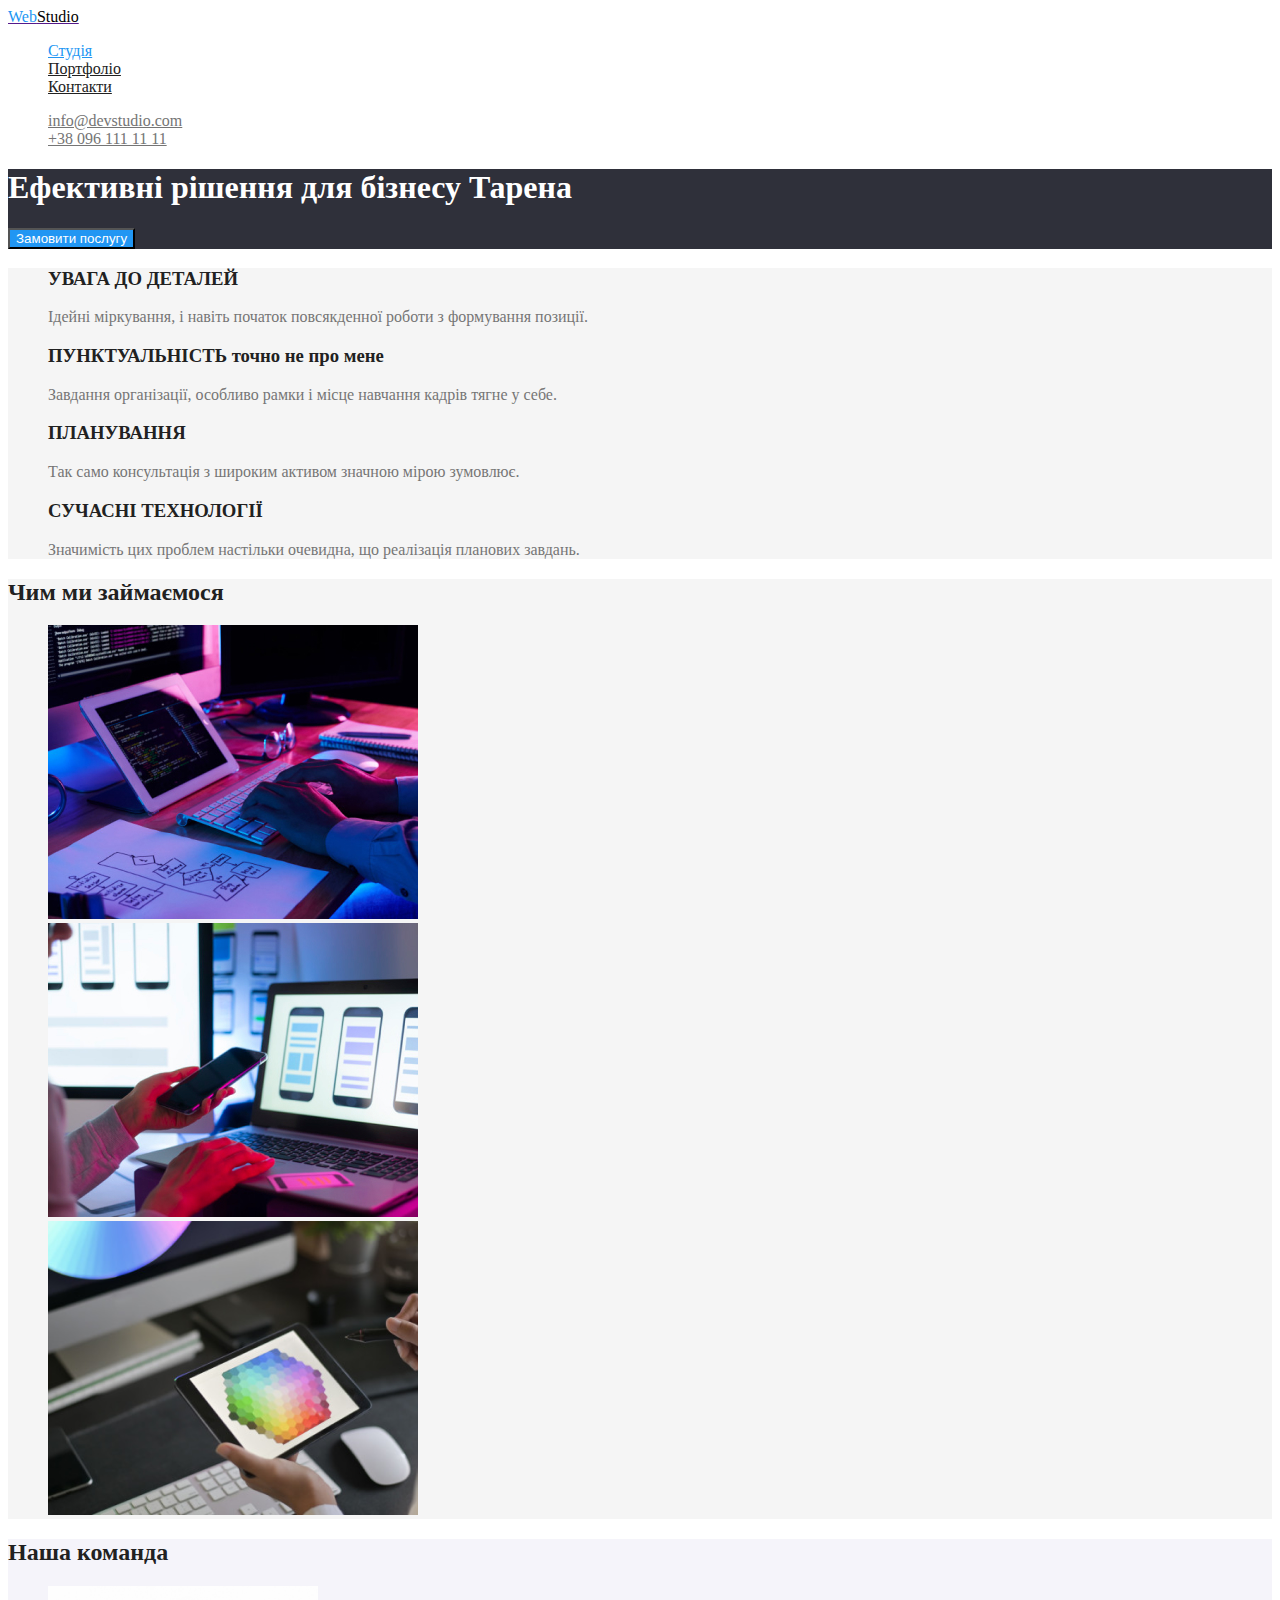
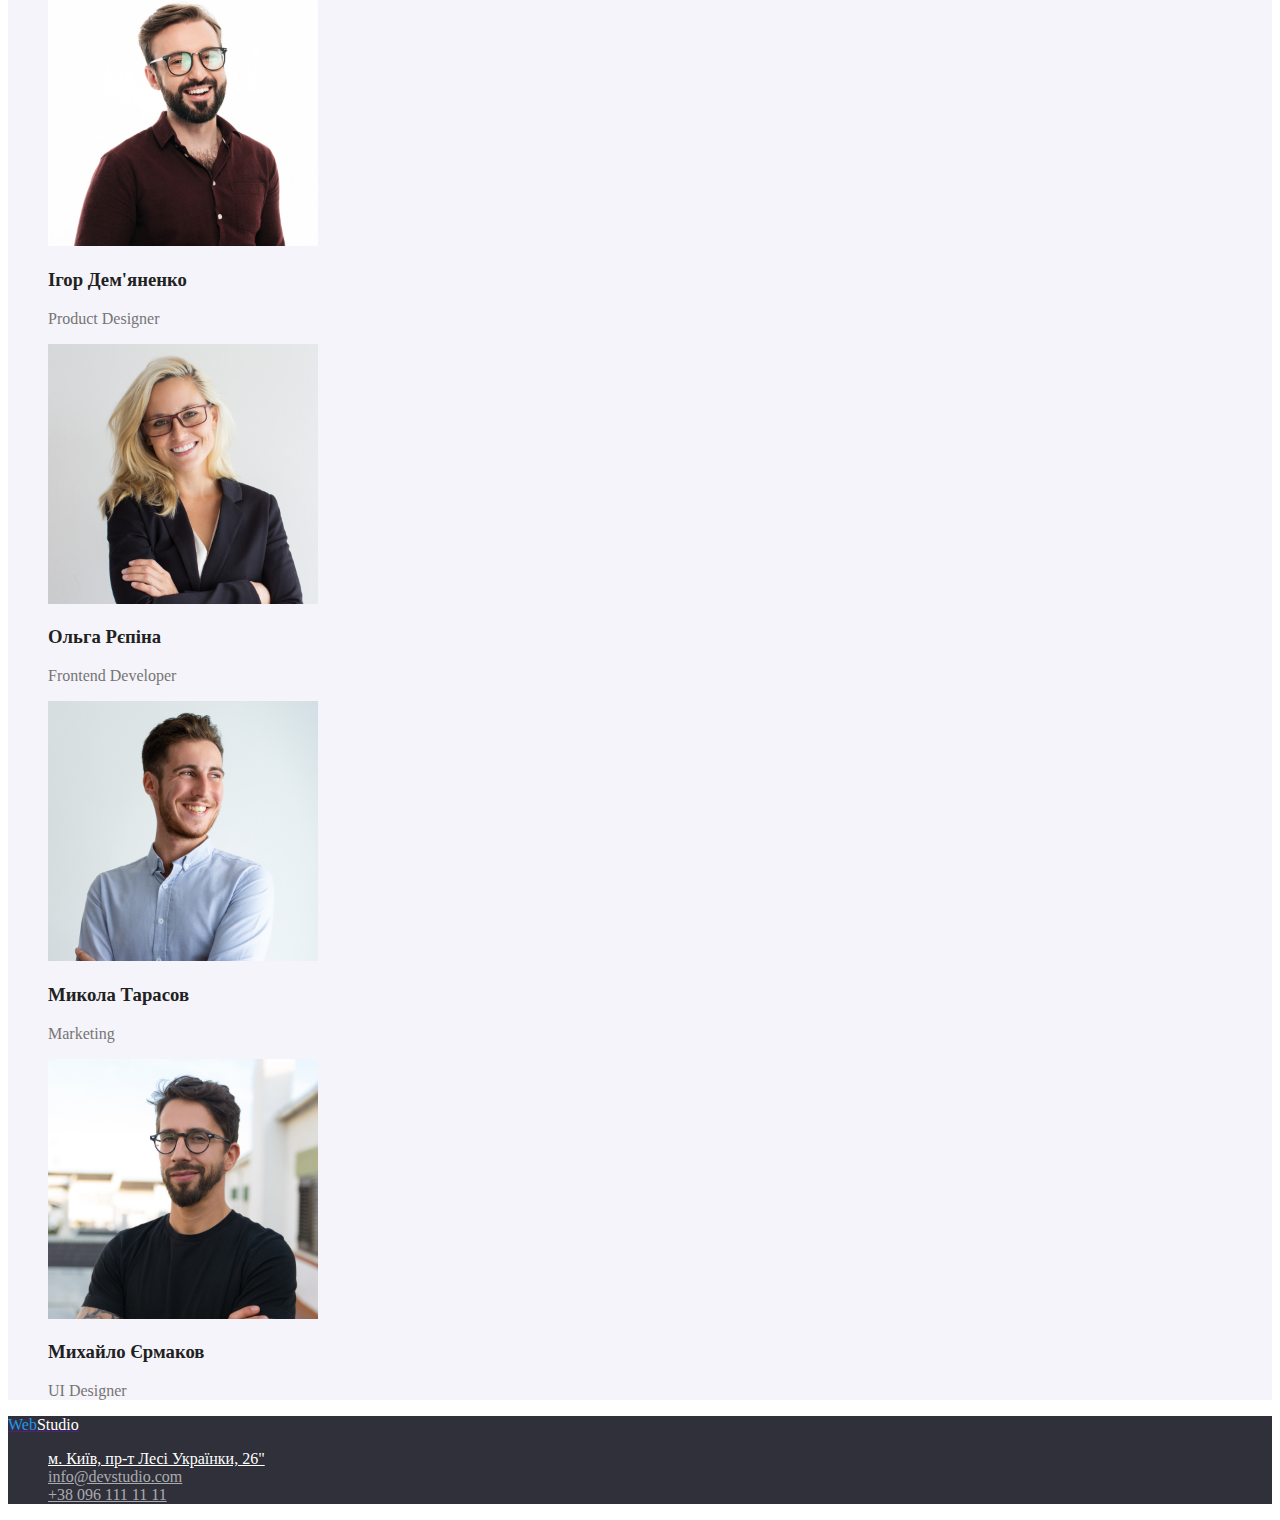
==== index.html @ 0e962ab5 "Цвет" ====
<!DOCTYPE html>
<html lang="en">

<head>
    <meta charset="UTF-8">
    <meta http-equiv="X-UA-Compatible" content="IE=edge">
    <meta name="viewport" content="width=device-width, initial-scale=1.0">
    <title>Document</title>
    <link rel="stylesheet" href="./css/styles.css">
</head>

<body>
    <header>
        <nav>
            <a href="" class="logo"><span class="text">Web</span><span class="text-1">Studio</span> </a>

            <ul class="site-nav list">
                <li><a href="" class="link current">Студія</a></li>
                <li><a href="./portfolio.html" class="link">Портфоліо</a></li>
                <li><a href="" class="link">Контакти</a></li>
            </ul>
        </nav>

        <ul class="contacts list">
            <li><a href="mailto:info@devstudio.com" class="link-1">info@devstudio.com</a></li>
            <li><a href="tel:+380961111111" class="link-1">+38 096 111 11 11</a></li>
        </ul>
    </header>

    <main>
        <section class="hero">
            <h1 class="hero-title">Ефективні рішення для бізнесу Тарена</h1>
            <button type="button" class="button primary">Замовити послугу</button>
        </section> 

        <section class="section">
            <ul>
                <li>
                    <h3>УВАГА ДО ДЕТАЛЕЙ</h3>
                    <p>Ідейні міркування, і навіть початок повсякденної роботи з формування позиції.</p>
                </li>

                <li>
                    <h3>ПУНКТУАЛЬНІСТЬ точно не про мене</h3>
                    <p>Завдання організації, особливо рамки і місце навчання кадрів тягне у себе.</p>
                </li>

                <li>
                    <h3>ПЛАНУВАННЯ</h3>
                    <p>Так само консультація з широким активом значною мірою зумовлює.</p>
                </li>

                <li>
                    <h3>СУЧАСНІ ТЕХНОЛОГІЇ</h3>
                    <p>Значимість цих проблем настільки очевидна, що реалізація планових завдань.</p>
                </li>
            </ul>
        </section>

        <section class="section">

            <h2>Чим ми займаємося</h2>

            <ul>
                <li>
                    <img src="images/picture1.jpg" alt="компьютер" width="370">
                </li>
                <li>
                    <img src="images/picture2.jpg" alt="телефон" width="370">
                </li>
                <li>
                    <img src="images/picture3.jpg" alt="планшет" width="370">
                </li>
            </ul>

        </section>

        <section class="section-1">
            <h2>Наша команда</h2>
            <ul>
                <li>
                    <img src="images/photo1.jpg" alt="фото Ігор" width="270">
                    <h3>Ігор Дем'яненко</h3>
                    <p>Product Designer</p>

                </li>

                <li>
                    <img src="images/photo2.jpg" alt="фото Ольга" width="270">
                    <h3>Ольга Рєпіна</h3>
                    <p>Frontend Developer</p>

                </li>

                <li>
                    <img src="images/photo3.jpg" alt="фото Микола" width="270">
                    <h3 class="section-title">Микола Тарасов</h3>
                    <p>Marketing</p>

                </li>

                <li>
                    <img src="images/photo4.jpg" alt="фото Миххайло" width="270">
                    <h3>Михайло Єрмаков</h3>
                    <p>UI Designer</p>

                </li>


            </ul>
        </section>
    </main>

    <footer class="footer">
        <a href="" class="logo"><span class="text">Web</span><span class="text-2">Studio</span> </a>
        <ul class="contacts list">
            <li><a href="" class="link-2">м. Київ, пр-т Лесі Українки, 26"</a></li>
            <li><a href="mailto:info@devstudio.com" class="link-3">info@devstudio.com</a></li>
            <li><a href="tel:+380961111111" class="link-3">+38 096 111 11 11</a></li>
        </ul>
    </footer>
</body>

</html>
---- css/styles.css ----
:root{
    --primery-text-color:#757575;
    --title-text-color:#212121;
    --accent-color:#2196F3;
    --primary-white-color:#FFFFFF;
}

body{
    color:var(--primery-text-color);
    background-color: var(--primary-white-color);
}
ul{
    list-style: none;
}
.text{
    color: var(--accent-color);
}
.text-1{
    color: #000000;
}
.text-2{
    color: var(--primary-white-color);
}
/* site-nav */
.site-nav{
    color: var(--title-text-color);
}
.site-nav .link:hover,
.site-nav .link:focus,
.contacts .link-1:hover,
.contacts .link-1:focus,
.contacts .link:hover,
.contacts .link:focus,
.contacts .link-2:hover,
.contacts .link-2:focus,
.contacts .link-3:hover,
.contacts .link-3:focus {
    color: var(--accent-color);
}
.link{
    color: var(--title-text-color);
}
.link-1{
    color:var(--primary-text-color);
}
.link-2{
    color: #FFFFFF;
}
.link-3{
    color: rgba(255, 255, 255, 0.6);
}
.site-nav .link.current{
    color: var(--accent-color);
}

/* section */
.section{
    background-color: #F5F5F5;
}
.section-1{
    background-color: #F5F4FA;
}
/* hero */
.hero, .footer{
    background-color: #2F303A;
}
.hero-title{
    color: #FFFFFF;
}

h2,h3{
    color:var(--title-text-color);
}
.adress{
    color: #FFFFFF;
}
/* Button */
.button{
    color: var(--primary-text-color);
    background-color: var(--primary-white-color);
}

.button.primary{
    background-color: var(--accent-color);
    color: var(--primary-white-color);
}
.button.secondary{
    background-color: #F5F4FA;
    color: var(--title-text-color);
}
.button.secondary:hover,
.button.secondary:focus{
    color: var(--primary-white-color);
    background-color: var(--accent-color);
}





/* цвет основного текста  #757575 */
/* цвет вторичного текста #212121 */
/* белый #FFFFFF */
/* акцент #2196F3 */
/* вторичный цвет фона #F5F4FA */
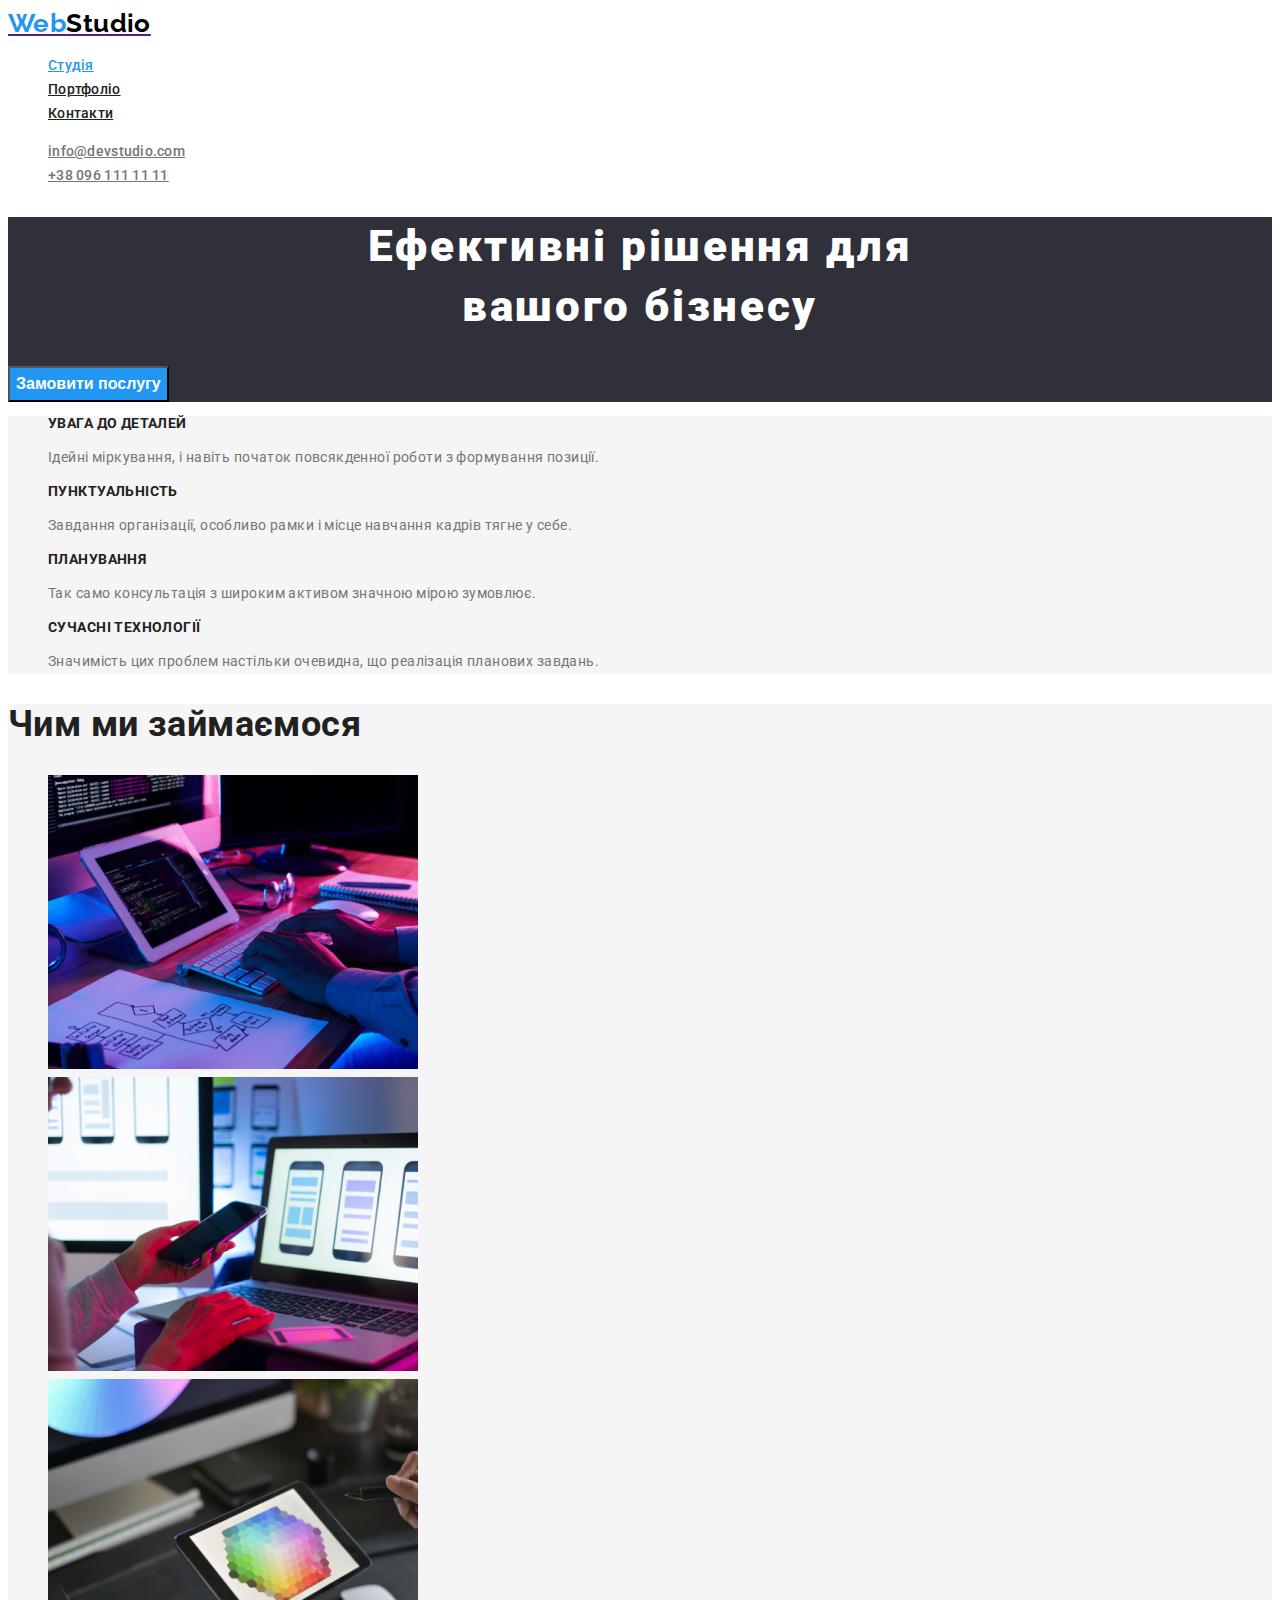
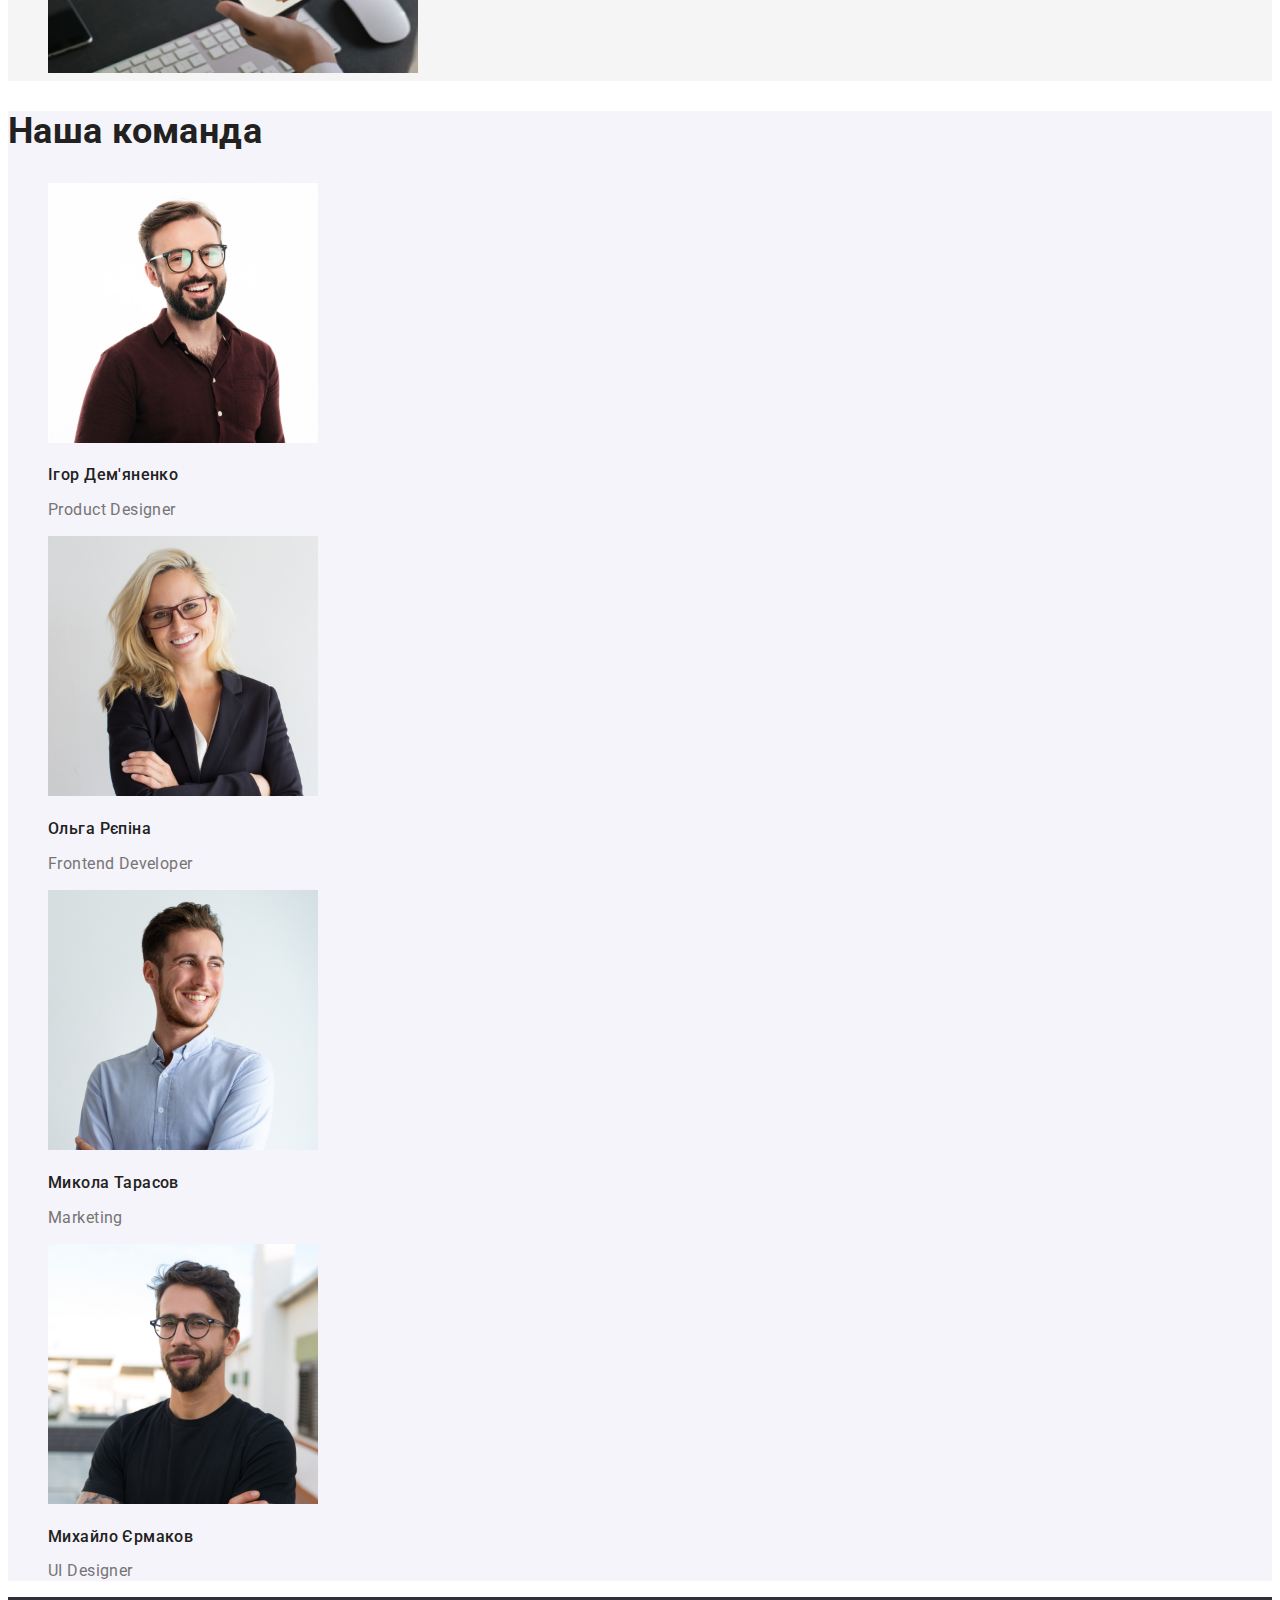
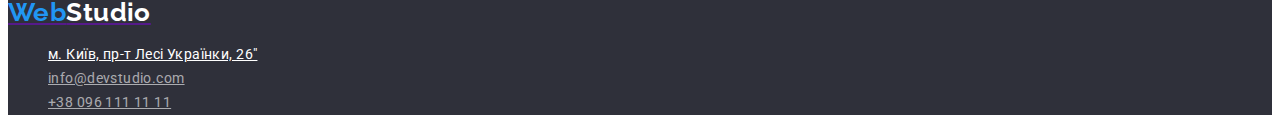
==== commit 8678392d: "Шрифты" ====
--- a/index.html
+++ b/index.html
@@ -5,7 +5,10 @@
     <meta charset="UTF-8">
     <meta http-equiv="X-UA-Compatible" content="IE=edge">
     <meta name="viewport" content="width=device-width, initial-scale=1.0">
-    <title>Document</title>
+    <title>Studio</title>
+    <link
+        href="https://fonts.googleapis.com/css2?family=Montserrat:ital,wght@0,700;1,400&family=Raleway:wght@700&family=Roboto:wght@400;500;700;900&display=swap"
+        rel="stylesheet">
     <link rel="stylesheet" href="./css/styles.css">
 </head>
 
@@ -29,29 +32,29 @@
 
     <main>
         <section class="hero">
-            <h1 class="hero-title">Ефективні рішення для бізнесу Тарена</h1>
+            <h1 class="hero-title">Ефективні рішення для <br> вашого бізнесу</h1>
             <button type="button" class="button primary">Замовити послугу</button>
         </section> 
 
         <section class="section">
-            <ul>
+            <ul class="feature-list">
                 <li>
-                    <h3>УВАГА ДО ДЕТАЛЕЙ</h3>
+                    <h3 class="title">УВАГА ДО ДЕТАЛЕЙ</h3>
                     <p>Ідейні міркування, і навіть початок повсякденної роботи з формування позиції.</p>
                 </li>
 
                 <li>
-                    <h3>ПУНКТУАЛЬНІСТЬ точно не про мене</h3>
+                    <h3 class="title">ПУНКТУАЛЬНІСТЬ</h3>
                     <p>Завдання організації, особливо рамки і місце навчання кадрів тягне у себе.</p>
                 </li>
 
                 <li>
-                    <h3>ПЛАНУВАННЯ</h3>
+                    <h3 class="title">ПЛАНУВАННЯ</h3>
                     <p>Так само консультація з широким активом значною мірою зумовлює.</p>
                 </li>
 
                 <li>
-                    <h3>СУЧАСНІ ТЕХНОЛОГІЇ</h3>
+                    <h3 class="title">СУЧАСНІ ТЕХНОЛОГІЇ</h3>
                     <p>Значимість цих проблем настільки очевидна, що реалізація планових завдань.</p>
                 </li>
             </ul>
@@ -59,7 +62,7 @@
 
         <section class="section">
 
-            <h2>Чим ми займаємося</h2>
+            <h2 class="section-title">Чим ми займаємося</h2>
 
             <ul>
                 <li>
@@ -76,33 +79,33 @@
         </section>
 
         <section class="section-1">
-            <h2>Наша команда</h2>
-            <ul>
+            <h2 class="section-title">Наша команда</h2>
+            <ul class="feature-list">
                 <li>
                     <img src="images/photo1.jpg" alt="фото Ігор" width="270">
-                    <h3>Ігор Дем'яненко</h3>
-                    <p>Product Designer</p>
+                    <h3 class="title-1">Ігор Дем'яненко</h3>
+                    <p class="text-3">Product Designer</p>
 
                 </li>
 
                 <li>
                     <img src="images/photo2.jpg" alt="фото Ольга" width="270">
-                    <h3>Ольга Рєпіна</h3>
-                    <p>Frontend Developer</p>
+                    <h3 class="title-1">Ольга Рєпіна</h3>
+                    <p class="text-3">Frontend Developer</p>
 
                 </li>
 
                 <li>
                     <img src="images/photo3.jpg" alt="фото Микола" width="270">
-                    <h3 class="section-title">Микола Тарасов</h3>
-                    <p>Marketing</p>
+                    <h3 class="title-1">Микола Тарасов</h3>
+                    <p class="text-3">Marketing</p>
 
                 </li>
 
                 <li>
                     <img src="images/photo4.jpg" alt="фото Миххайло" width="270">
-                    <h3>Михайло Єрмаков</h3>
-                    <p>UI Designer</p>
+                    <h3 class="title-1">Михайло Єрмаков</h3>
+                    <p class="text-3">UI Designer</p>
 
                 </li>
 
--- a/css/styles.css
+++ b/css/styles.css
@@ -8,7 +8,17 @@
 body{
     color:var(--primery-text-color);
     background-color: var(--primary-white-color);
+    font-family: Roboto, sans-serif;
+    letter-spacing: 0.03em;
+    font-size: 14px;
+    line-height: 1.71;
 }
+.logo{
+    font-family: Raleway;
+    font-weight: 700;
+    font-size: 26px;
+    line-height: 1.19;
+        }
 ul{
     list-style: none;
 }
@@ -22,9 +32,25 @@
     color: var(--primary-white-color);
 }
 /* site-nav */
-.site-nav{
+.site-nav .link{
     color: var(--title-text-color);
+    font-weight: 500;
+        font-size: 14px;
+        line-height: 1.14;
+        letter-spacing: 0.02em;
+       
 }
+.contacts .link-1{
+    font-weight: 500;
+        font-size: 14px;
+        line-height: 1.14;
+        letter-spacing: 0.02em;
+}
+.contacts .link-2, .link-3{
+    font-size: 14px;
+        line-height: 1.71;
+}
+
 .site-nav .link:hover,
 .site-nav .link:focus,
 .contacts .link-1:hover,
@@ -60,17 +86,52 @@
 .section-1{
     background-color: #F5F4FA;
 }
+.section-title{
+        font-weight: 700;
+        font-size: 36px;
+        line-height: 1.16;
+}
+.feature-list .title{
+            font-weight: 700;
+            font-size: 14px;
+            line-height: 1.14;
+}
+.feature-list .title-1{
+        font-weight: 500;
+        font-size: 16px;
+        line-height: 1.18;
+}
+.feature-list .text-3{
+        font-size: 16px;
+        line-height: 1.18;
+}
+.feature-list .title-2{
+        font-weight: 700;
+        font-size: 18px;
+        line-height: 2;
+        letter-spacing: 0.06em;
+}
+.feature-list .text-4{
+        font-size: 16px;
+        line-height: 1.87;
+}
 /* hero */
 .hero, .footer{
     background-color: #2F303A;
 }
 .hero-title{
     color: #FFFFFF;
-}
+    font-weight: 900;
+        font-size: 44px;
+        line-height: 1.36;
+        text-align: center;
+        letter-spacing: 0.06em;
+        }
 
 h2,h3{
     color:var(--title-text-color);
 }
+
 .adress{
     color: #FFFFFF;
 }
@@ -78,11 +139,21 @@
 .button{
     color: var(--primary-text-color);
     background-color: var(--primary-white-color);
+    cursor: pointer;
+        font-weight: 700;
+        font-size: 16px;
+        line-height: 1.87;
+}
+.feature-list .button.secondary{
+        font-weight: 500;
+        font-size: 16px;
+        line-height: 1.62;
 }
 
 .button.primary{
     background-color: var(--accent-color);
     color: var(--primary-white-color);
+    
 }
 .button.secondary{
     background-color: #F5F4FA;
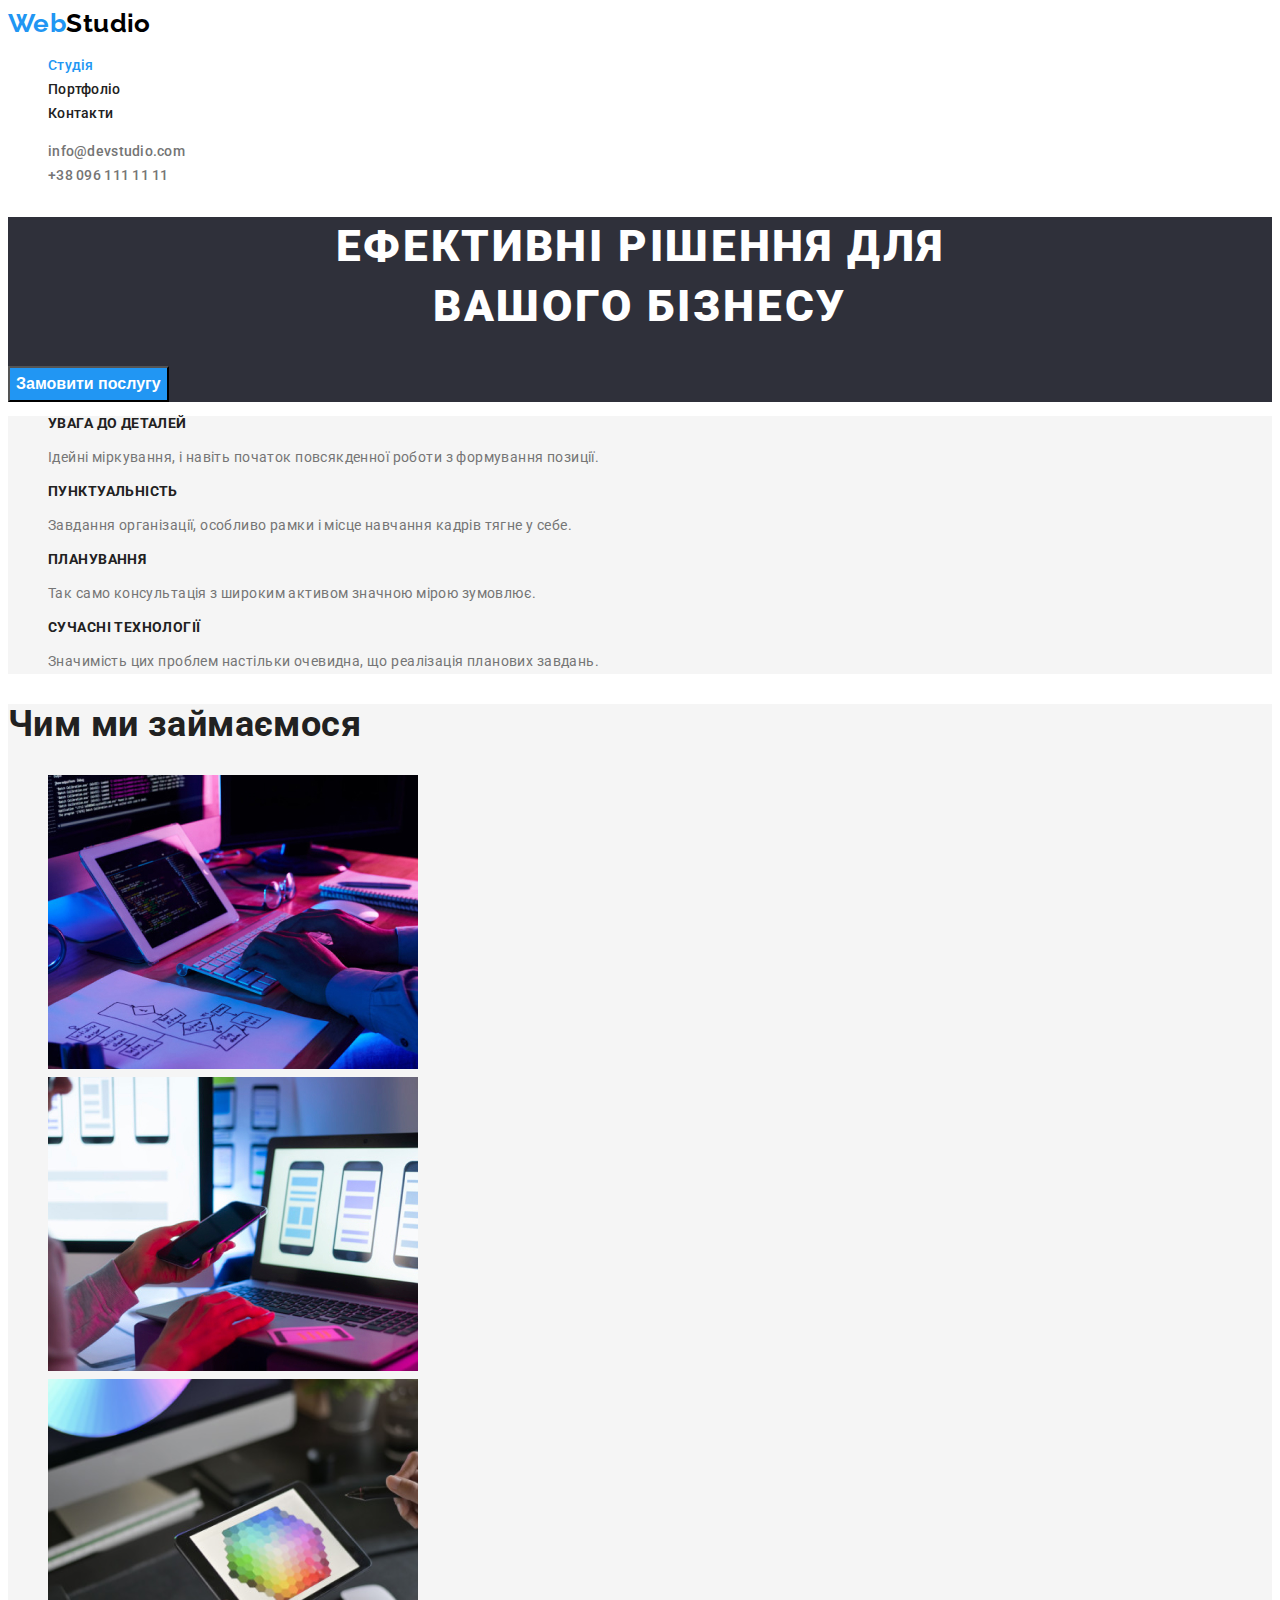
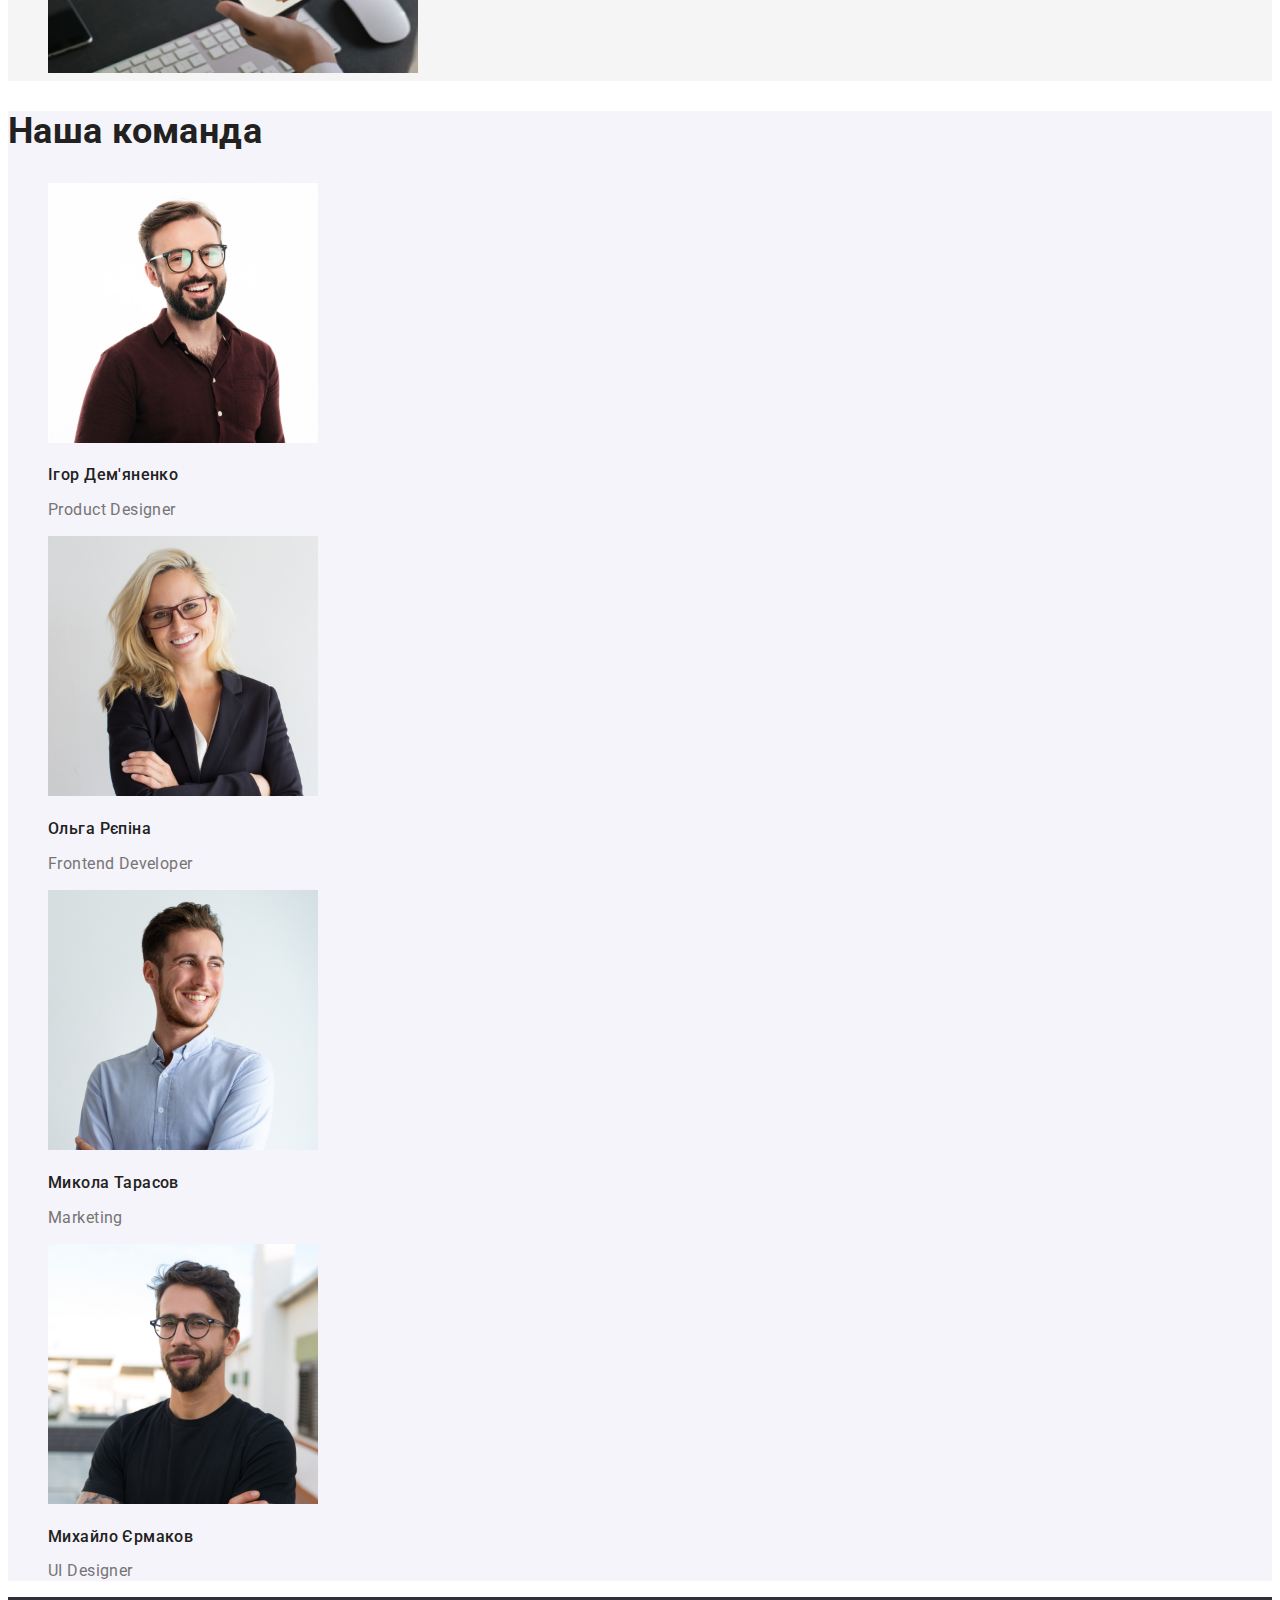
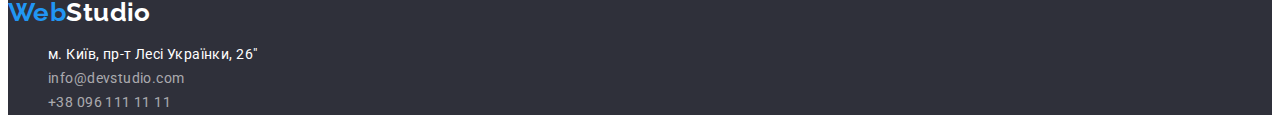
==== commit f8d29835: "ДЗ 2 исправления" ====
--- a/index.html
+++ b/index.html
@@ -15,7 +15,7 @@
 <body>
     <header>
         <nav>
-            <a href="" class="logo"><span class="text">Web</span><span class="text-1">Studio</span> </a>
+            <a href="./index.html" class="logo"><span class="text">Web</span><span class="text-1">Studio</span> </a>
 
             <ul class="site-nav list">
                 <li><a href="" class="link current">Студія</a></li>
--- a/css/styles.css
+++ b/css/styles.css
@@ -12,6 +12,12 @@
     letter-spacing: 0.03em;
     font-size: 14px;
     line-height: 1.71;
+}
+h1 {
+    text-transform: uppercase;
+}
+a{
+    text-decoration: none;
 }
 .logo{
     font-family: Raleway;
@@ -83,8 +89,14 @@
 .section{
     background-color: #F5F5F5;
 }
+.section .section-title{
+    color: var(--title-text-color);
+}
 .section-1{
     background-color: #F5F4FA;
+}
+.section-1 .section-title{
+    color: var(--title-text-color);
 }
 .section-title{
         font-weight: 700;
@@ -92,11 +104,13 @@
         line-height: 1.16;
 }
 .feature-list .title{
+            color: var(--title-text-color);
             font-weight: 700;
             font-size: 14px;
             line-height: 1.14;
 }
 .feature-list .title-1{
+        color: var(--title-text-color);
         font-weight: 500;
         font-size: 16px;
         line-height: 1.18;
@@ -106,6 +120,7 @@
         line-height: 1.18;
 }
 .feature-list .title-2{
+        color: var(--title-text-color);
         font-weight: 700;
         font-size: 18px;
         line-height: 2;
@@ -128,9 +143,7 @@
         letter-spacing: 0.06em;
         }
 
-h2,h3{
-    color:var(--title-text-color);
-}
+
 
 .adress{
     color: #FFFFFF;
@@ -169,6 +182,7 @@
 
 
 
+
 /* цвет основного текста  #757575 */
 /* цвет вторичного текста #212121 */
 /* белый #FFFFFF */
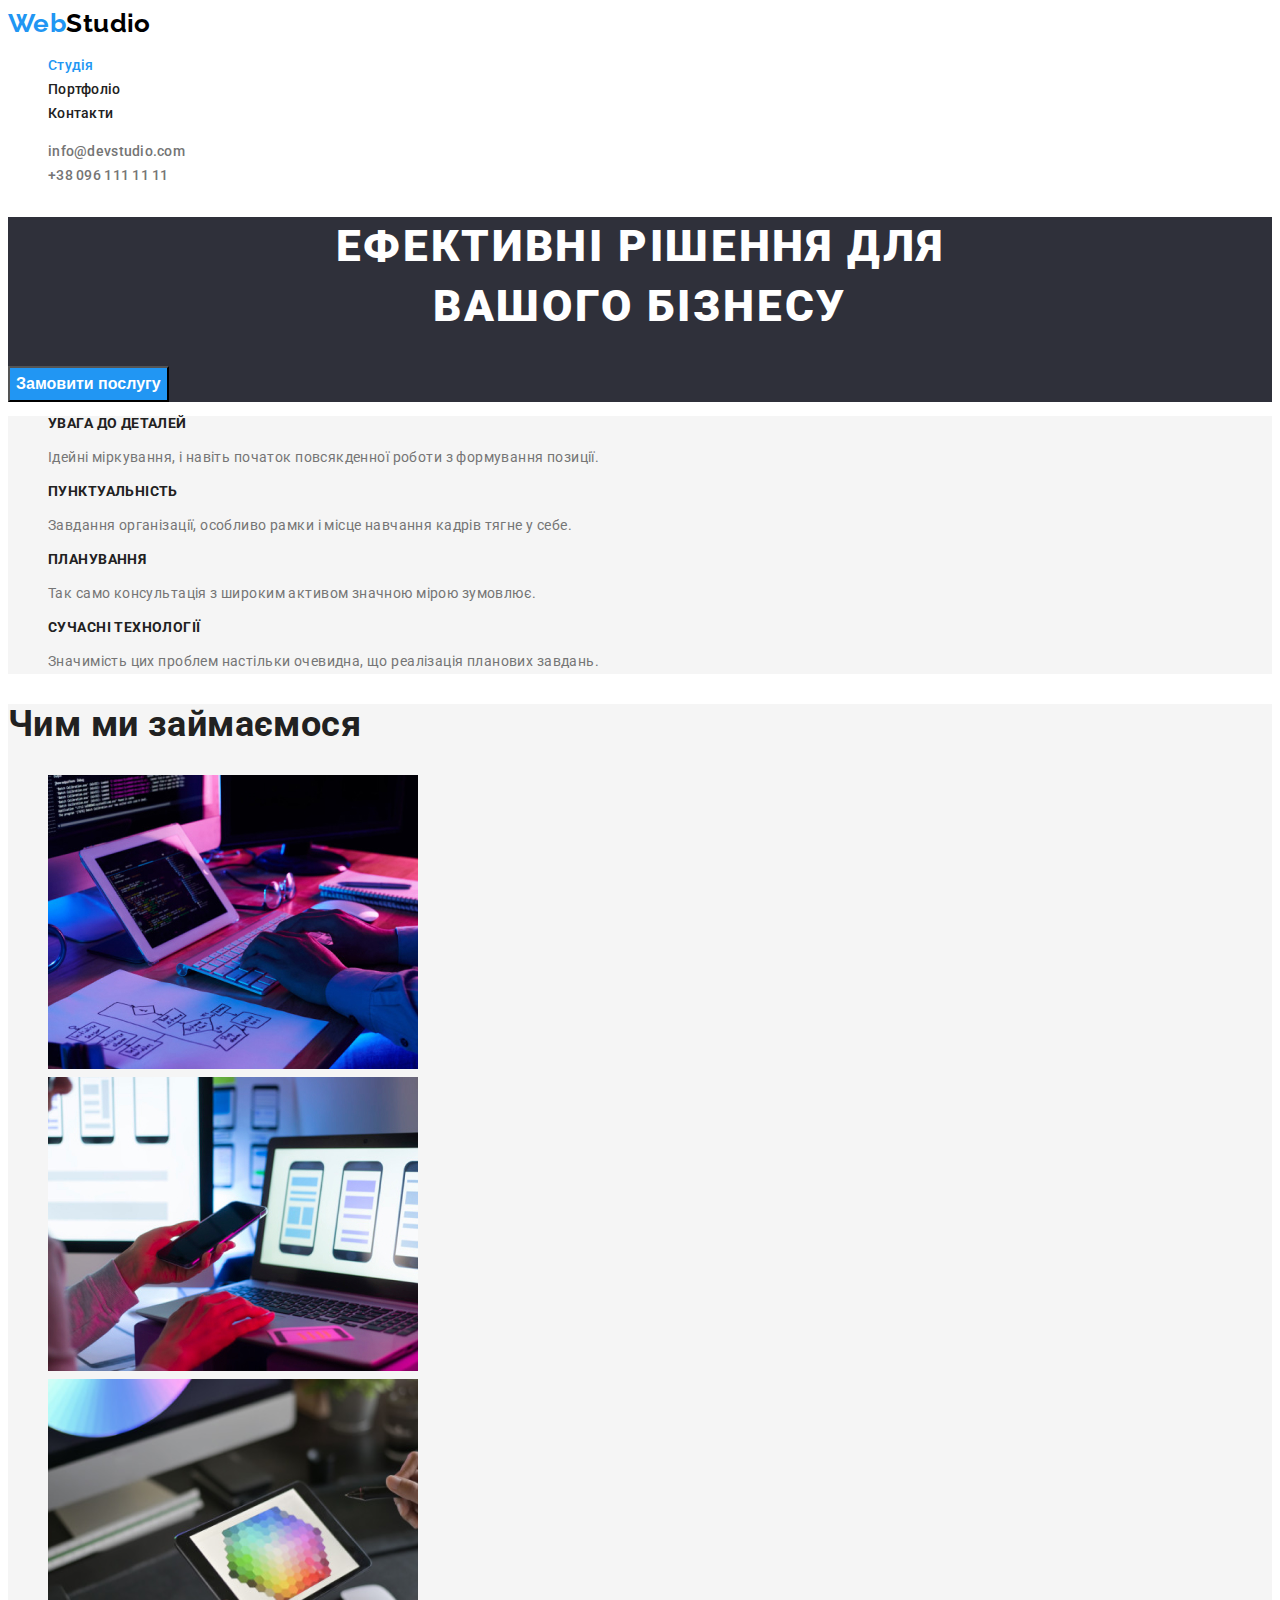
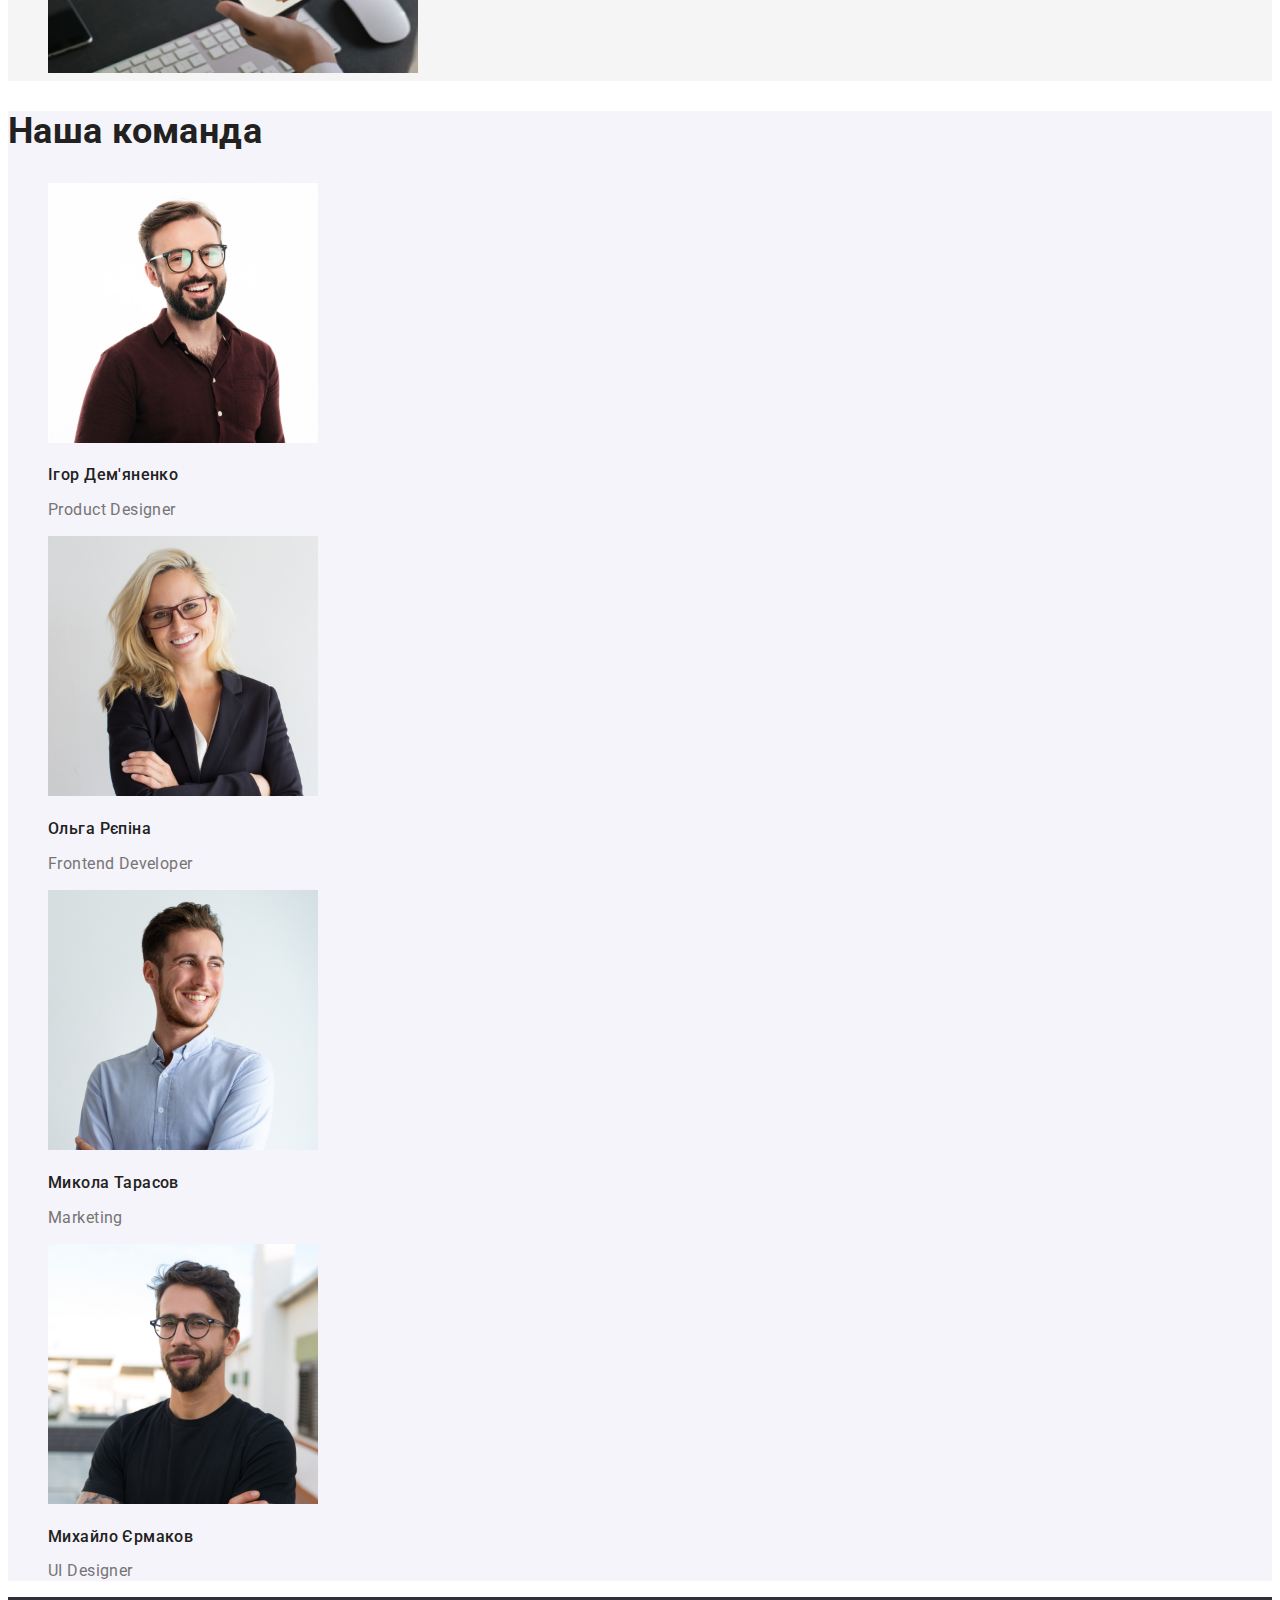
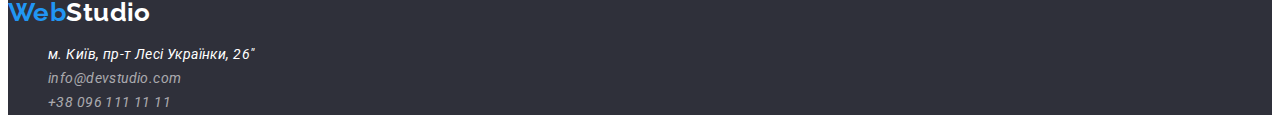
==== commit e1c93780: "Изменил язык документа и добавил тег adress" ====
--- a/index.html
+++ b/index.html
@@ -1,5 +1,5 @@
 <!DOCTYPE html>
-<html lang="en">
+<html lang="uk">
 
 <head>
     <meta charset="UTF-8">
@@ -113,14 +113,15 @@
             </ul>
         </section>
     </main>
-
     <footer class="footer">
-        <a href="" class="logo"><span class="text">Web</span><span class="text-2">Studio</span> </a>
-        <ul class="contacts list">
-            <li><a href="" class="link-2">м. Київ, пр-т Лесі Українки, 26"</a></li>
-            <li><a href="mailto:info@devstudio.com" class="link-3">info@devstudio.com</a></li>
-            <li><a href="tel:+380961111111" class="link-3">+38 096 111 11 11</a></li>
-        </ul>
+        <a href="./index.html" class="logo"><span class="text">Web</span><span class="text-2">Studio</span> </a>
+        <address>
+            <ul class="contacts list">
+                <li><a href="" class="link-2">м. Київ, пр-т Лесі Українки, 26"</a></li>
+                <li><a href="mailto:info@devstudio.com" class="link-3">info@devstudio.com</a></li>
+                <li><a href="tel:+380961111111" class="link-3">+38 096 111 11 11</a></li>
+            </ul>
+        </address>    
     </footer>
 </body>
 
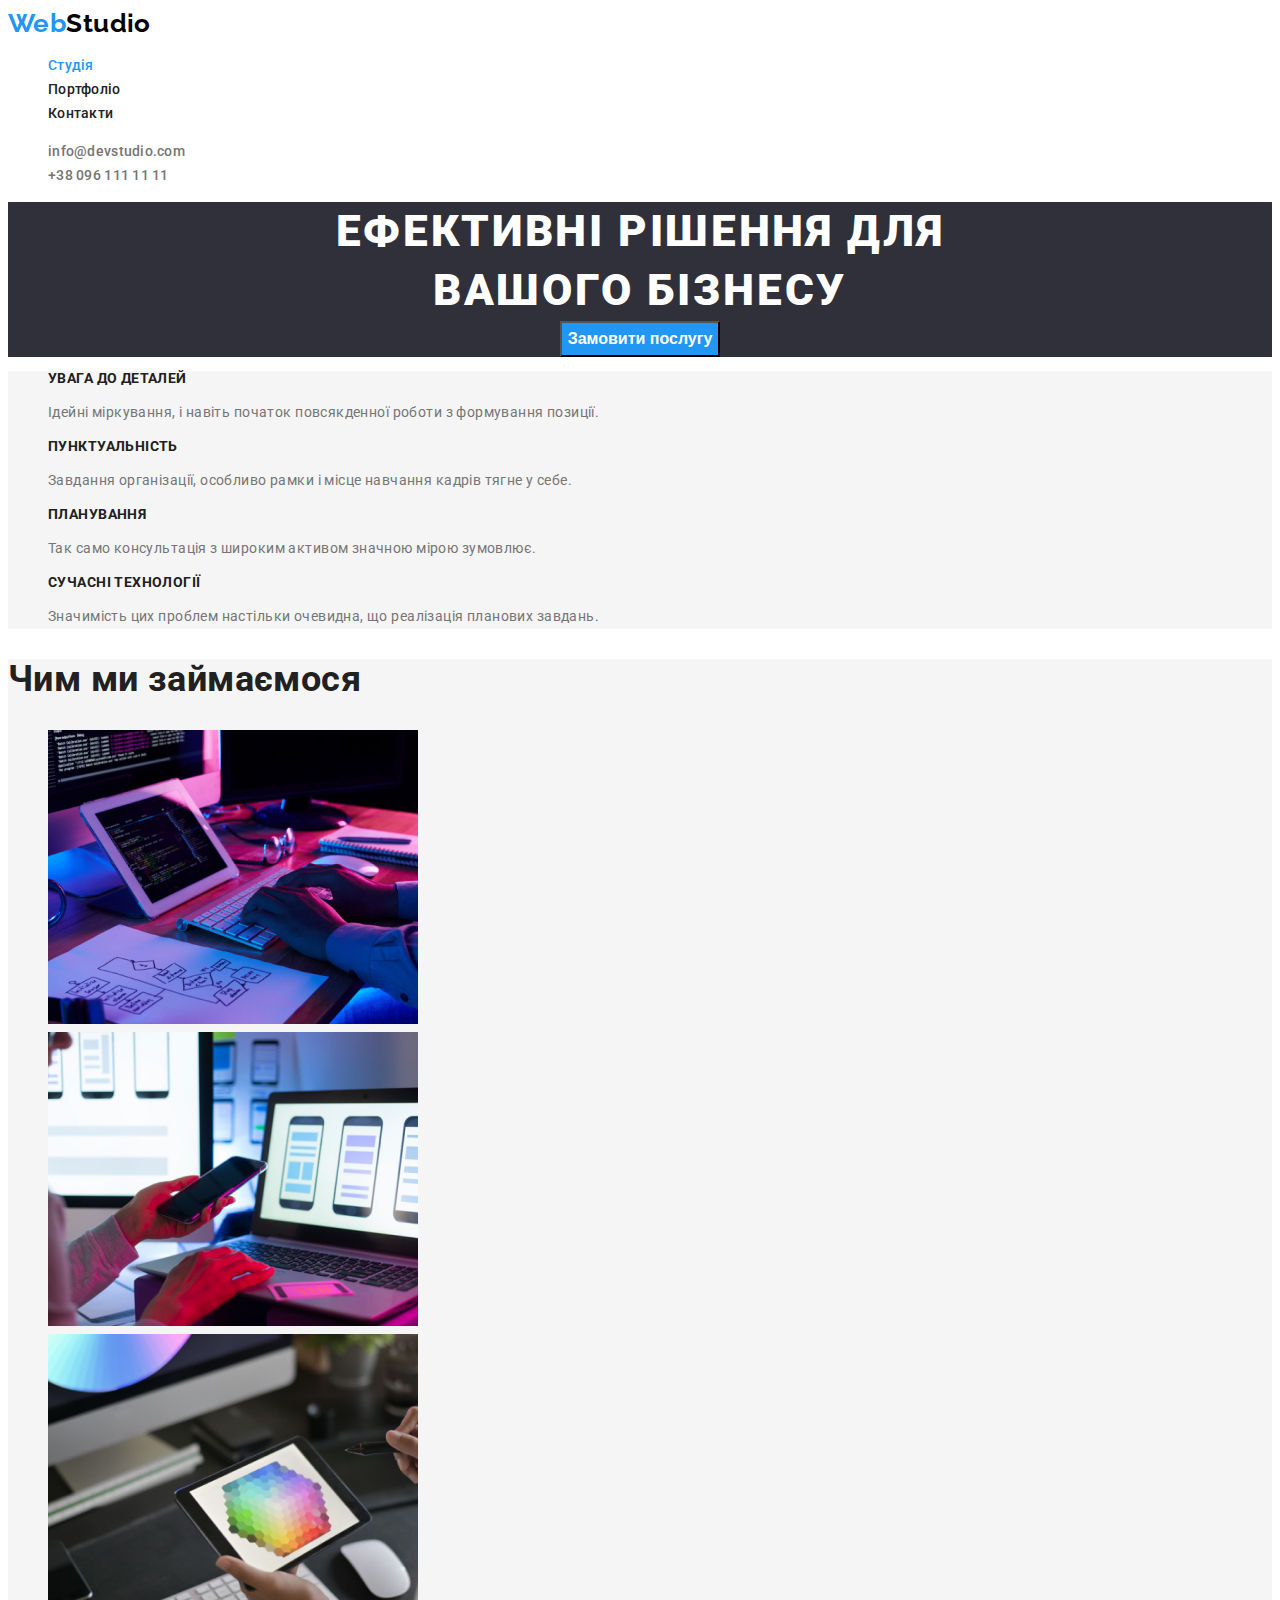
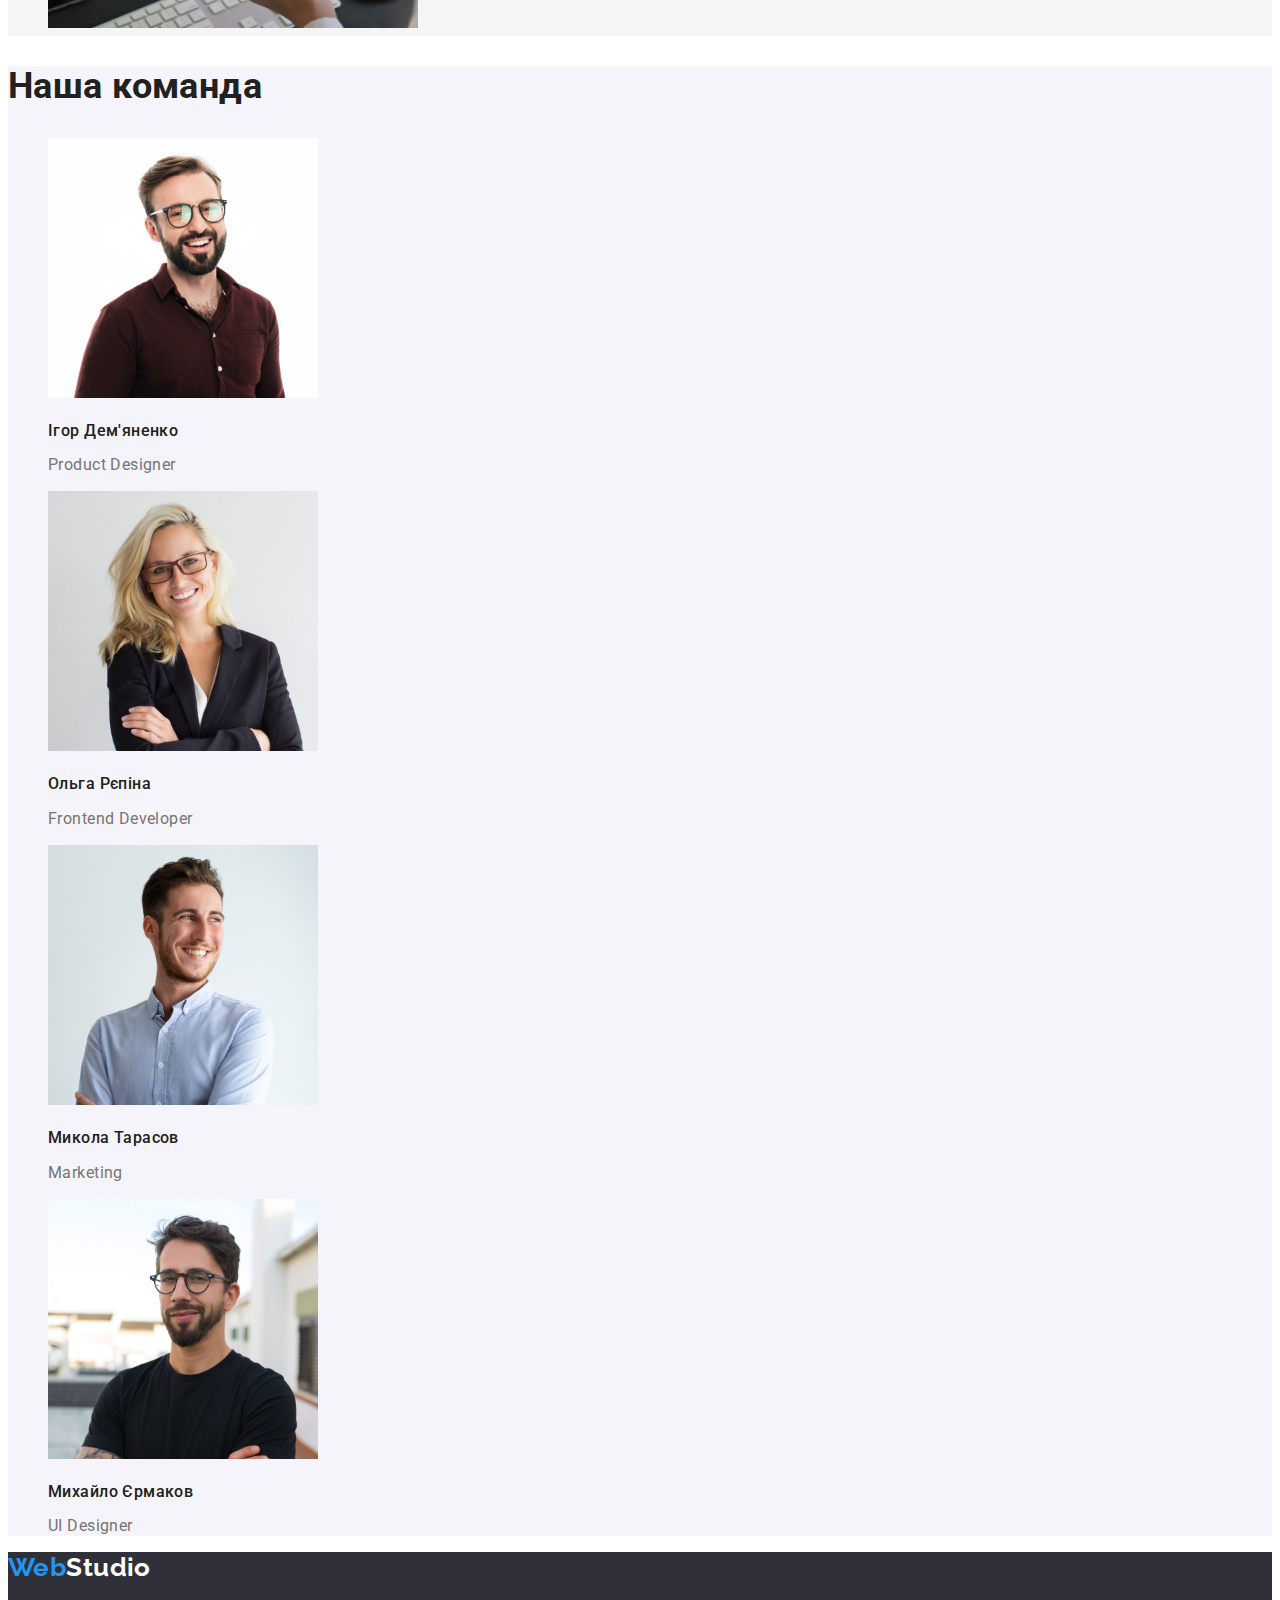
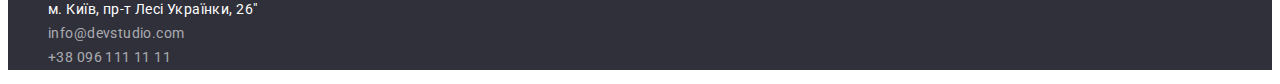
==== commit bb363e28: "оптимизировал классы разметки" ====
--- a/index.html
+++ b/index.html
@@ -13,26 +13,26 @@
 </head>
 
 <body>
-    <header>
+    <header class="header">
         <nav>
-            <a href="./index.html" class="logo"><span class="text">Web</span><span class="text-1">Studio</span> </a>
+            <a href="./index.html" class="logo"><span class="logo-first-part">Web</span><span
+                    class="logo-second-part">Studio</span> </a>
 
-            <ul class="site-nav list">
+            <ul class="site-nav">
                 <li><a href="" class="link current">Студія</a></li>
                 <li><a href="./portfolio.html" class="link">Портфоліо</a></li>
                 <li><a href="" class="link">Контакти</a></li>
             </ul>
         </nav>
 
-        <ul class="contacts list">
-            <li><a href="mailto:info@devstudio.com" class="link-1">info@devstudio.com</a></li>
-            <li><a href="tel:+380961111111" class="link-1">+38 096 111 11 11</a></li>
+        <ul class="contacts">
+            <li><a href="mailto:info@devstudio.com" class="link email">info@devstudio.com</a></li>
+            <li><a href="tel:+380961111111" class="link phone">+38 096 111 11 11</a></li>
         </ul>
     </header>
-
     <main>
-        <section class="hero">
-            <h1 class="hero-title">Ефективні рішення для <br> вашого бізнесу</h1>
+        <section class="section hero">
+            <h1 class="hero-title">Ефективні рішення для вашого бізнесу</h1>
             <button type="button" class="button primary">Замовити послугу</button>
         </section> 
 
@@ -78,34 +78,34 @@
 
         </section>
 
-        <section class="section-1">
+        <section class="section section-our-team">
             <h2 class="section-title">Наша команда</h2>
-            <ul class="feature-list">
+            <ul class="team-member-list">
                 <li>
                     <img src="images/photo1.jpg" alt="фото Ігор" width="270">
-                    <h3 class="title-1">Ігор Дем'яненко</h3>
-                    <p class="text-3">Product Designer</p>
+                    <h3 class="team-member-name">Ігор Дем'яненко</h3>
+                    <p class="team-member-position">Product Designer</p>
 
                 </li>
 
                 <li>
                     <img src="images/photo2.jpg" alt="фото Ольга" width="270">
-                    <h3 class="title-1">Ольга Рєпіна</h3>
-                    <p class="text-3">Frontend Developer</p>
+                    <h3 class="team-member-name">Ольга Рєпіна</h3>
+                    <p class="team-member-position">Frontend Developer</p>
 
                 </li>
 
                 <li>
                     <img src="images/photo3.jpg" alt="фото Микола" width="270">
-                    <h3 class="title-1">Микола Тарасов</h3>
-                    <p class="text-3">Marketing</p>
+                    <h3 class="team-member-name">Микола Тарасов</h3>
+                    <p class="team-member-position">Marketing</p>
 
                 </li>
 
                 <li>
                     <img src="images/photo4.jpg" alt="фото Миххайло" width="270">
-                    <h3 class="title-1">Михайло Єрмаков</h3>
-                    <p class="text-3">UI Designer</p>
+                    <h3 class="team-member-name">Михайло Єрмаков</h3>
+                    <p class="team-member-position">UI Designer</p>
 
                 </li>
 
@@ -114,14 +114,13 @@
         </section>
     </main>
     <footer class="footer">
-        <a href="./index.html" class="logo"><span class="text">Web</span><span class="text-2">Studio</span> </a>
-        <address>
-            <ul class="contacts list">
-                <li><a href="" class="link-2">м. Київ, пр-т Лесі Українки, 26"</a></li>
-                <li><a href="mailto:info@devstudio.com" class="link-3">info@devstudio.com</a></li>
-                <li><a href="tel:+380961111111" class="link-3">+38 096 111 11 11</a></li>
-            </ul>
-        </address>    
+        <a href="./index.html" class="logo"><span class="logo-first-part">Web</span><span
+                class="logo-second-part">Studio</span> </a>
+        <ul class="contacts">
+            <li><a href="" class="link address">м. Київ, пр-т Лесі Українки, 26"</a></li>
+            <li><a href="mailto:info@devstudio.com" class="link email">info@devstudio.com</a></li>
+            <li><a href="tel:+380961111111" class="link phone">+38 096 111 11 11</a></li>
+        </ul>
     </footer>
 </body>
 
--- a/css/styles.css
+++ b/css/styles.css
@@ -1,184 +1,196 @@
 :root{
-    --primery-text-color:#757575;
+    --primary-text-color:#757575;
     --title-text-color:#212121;
     --accent-color:#2196F3;
     --primary-white-color:#FFFFFF;
 }
 
-body{
-    color:var(--primery-text-color);
+body {
+    color:var(--primary-text-color);
     background-color: var(--primary-white-color);
     font-family: Roboto, sans-serif;
     letter-spacing: 0.03em;
     font-size: 14px;
     line-height: 1.71;
 }
+
 h1 {
     text-transform: uppercase;
 }
-a{
+
+a {
     text-decoration: none;
 }
-.logo{
+
+ul {
+    list-style: none;
+}
+
+.link:hover,
+.link:focus {
+    color: var(--accent-color) !important;
+}
+
+/* Button */
+.button {
+    color: var(--primary-text-color);
+    background-color: var(--primary-white-color);
+    cursor: pointer;
+    font-weight: 700;
+    font-size: 16px;
+    line-height: 1.87;
+}
+
+.button.primary {
+    background-color: var(--accent-color);
+    color: var(--primary-white-color);
+}
+
+.button.secondary {
+    background-color: #F5F4FA;
+    color: var(--title-text-color);
+    font-weight: 500;
+    font-size: 16px;
+    line-height: 1.62;
+}
+
+.button.secondary:hover,
+.button.secondary:focus {
+    color: var(--primary-white-color);
+    background-color: var(--accent-color);
+}
+
+/* HEADER */
+
+.logo {
     font-family: Raleway;
     font-weight: 700;
     font-size: 26px;
     line-height: 1.19;
-        }
-ul{
-    list-style: none;
-}
-.text{
+}
+
+.logo-first-part {
     color: var(--accent-color);
 }
-.text-1{
+
+.logo-second-part{
     color: #000000;
 }
-.text-2{
-    color: var(--primary-white-color);
-}
+
+
 /* site-nav */
-.site-nav .link{
-    color: var(--title-text-color);
-    font-weight: 500;
-        font-size: 14px;
-        line-height: 1.14;
-        letter-spacing: 0.02em;
-       
-}
-.contacts .link-1{
-    font-weight: 500;
-        font-size: 14px;
-        line-height: 1.14;
-        letter-spacing: 0.02em;
-}
-.contacts .link-2, .link-3{
+.site-nav .link {
+    color: var(--title-text-color);
+    font-weight: 500;
+    line-height: 1.14;
+    letter-spacing: 0.02em;       
+}
+
+.site-nav .link.current {
+    color: var(--accent-color);
+}
+
+.header .email, .header .phone {
+    font-weight: 500;
+    line-height: 1.14;
+    letter-spacing: 0.02em;
+    color: var(--primary-text-color);
+}
+
+/* section */
+.section {
+    background-color: #F5F5F5;
+}
+
+.section-title {
+    color: var(--title-text-color);
+    font-weight: 700;
+    font-size: 36px;
+    line-height: 1.16;
+}
+
+/*Section our team*/
+.section-our-team {
+    background-color: #F5F4FA;
+}
+
+.section-our-team .section-title {
+    color: var(--title-text-color);
+}
+
+.team-member-list .team-member-name {
+    color: var(--title-text-color);
+    font-weight: 500;
+    font-size: 16px;
+    line-height: 1.18;
+}
+
+.team-member-list .team-member-position {
+    font-size: 16px;
+    line-height: 1.18;
+}
+
+/*Section feature list*/
+
+.feature-list .title {
+    color: var(--title-text-color);
+    font-weight: 700;
     font-size: 14px;
-        line-height: 1.71;
-}
-
-.site-nav .link:hover,
-.site-nav .link:focus,
-.contacts .link-1:hover,
-.contacts .link-1:focus,
-.contacts .link:hover,
-.contacts .link:focus,
-.contacts .link-2:hover,
-.contacts .link-2:focus,
-.contacts .link-3:hover,
-.contacts .link-3:focus {
-    color: var(--accent-color);
-}
-.link{
-    color: var(--title-text-color);
-}
-.link-1{
-    color:var(--primary-text-color);
-}
-.link-2{
-    color: #FFFFFF;
-}
-.link-3{
-    color: rgba(255, 255, 255, 0.6);
-}
-.site-nav .link.current{
-    color: var(--accent-color);
-}
-
-/* section */
-.section{
-    background-color: #F5F5F5;
-}
-.section .section-title{
-    color: var(--title-text-color);
-}
-.section-1{
-    background-color: #F5F4FA;
-}
-.section-1 .section-title{
-    color: var(--title-text-color);
-}
-.section-title{
-        font-weight: 700;
-        font-size: 36px;
-        line-height: 1.16;
-}
-.feature-list .title{
-            color: var(--title-text-color);
-            font-weight: 700;
-            font-size: 14px;
-            line-height: 1.14;
-}
-.feature-list .title-1{
-        color: var(--title-text-color);
-        font-weight: 500;
-        font-size: 16px;
-        line-height: 1.18;
-}
-.feature-list .text-3{
-        font-size: 16px;
-        line-height: 1.18;
-}
-.feature-list .title-2{
+    line-height: 1.14;
+}
+
+/*Section portfolio*/
+
+.portfolio-list .portfolio-item-title{
         color: var(--title-text-color);
         font-weight: 700;
         font-size: 18px;
         line-height: 2;
         letter-spacing: 0.06em;
 }
-.feature-list .text-4{
+.portfolio-list .portfolio-item-text{
         font-size: 16px;
         line-height: 1.87;
 }
 /* hero */
+.hero {
+    text-align: center;
+}
+
 .hero, .footer{
     background-color: #2F303A;
 }
-.hero-title{
+.hero-title {
+    margin: 0 auto;
+    width: 696px;
     color: #FFFFFF;
     font-weight: 900;
-        font-size: 44px;
-        line-height: 1.36;
-        text-align: center;
-        letter-spacing: 0.06em;
-        }
-
-
-
-.adress{
-    color: #FFFFFF;
-}
-/* Button */
-.button{
-    color: var(--primary-text-color);
-    background-color: var(--primary-white-color);
-    cursor: pointer;
-        font-weight: 700;
-        font-size: 16px;
-        line-height: 1.87;
-}
-.feature-list .button.secondary{
-        font-weight: 500;
-        font-size: 16px;
-        line-height: 1.62;
-}
-
-.button.primary{
-    background-color: var(--accent-color);
-    color: var(--primary-white-color);
-    
-}
-.button.secondary{
-    background-color: #F5F4FA;
-    color: var(--title-text-color);
-}
-.button.secondary:hover,
-.button.secondary:focus{
-    color: var(--primary-white-color);
-    background-color: var(--accent-color);
-}
-
-
+    font-size: 44px;
+    line-height: 1.36;
+    text-align: center;
+    letter-spacing: 0.06em;
+}
+
+
+
+/* Footer */
+
+
+
+.footer .logo-second-part {
+    color: var(--primary-white-color);
+}
+
+.footer .email, .footer .phone, .footer .address {
+    color: rgba(255, 255, 255, 0.6);
+    font-weight: 400;
+    line-height: 1.71em;
+    letter-spacing: 0.03em;
+}
+
+.footer .address {
+    color: var(--primary-white-color);
+}
 
 
 
